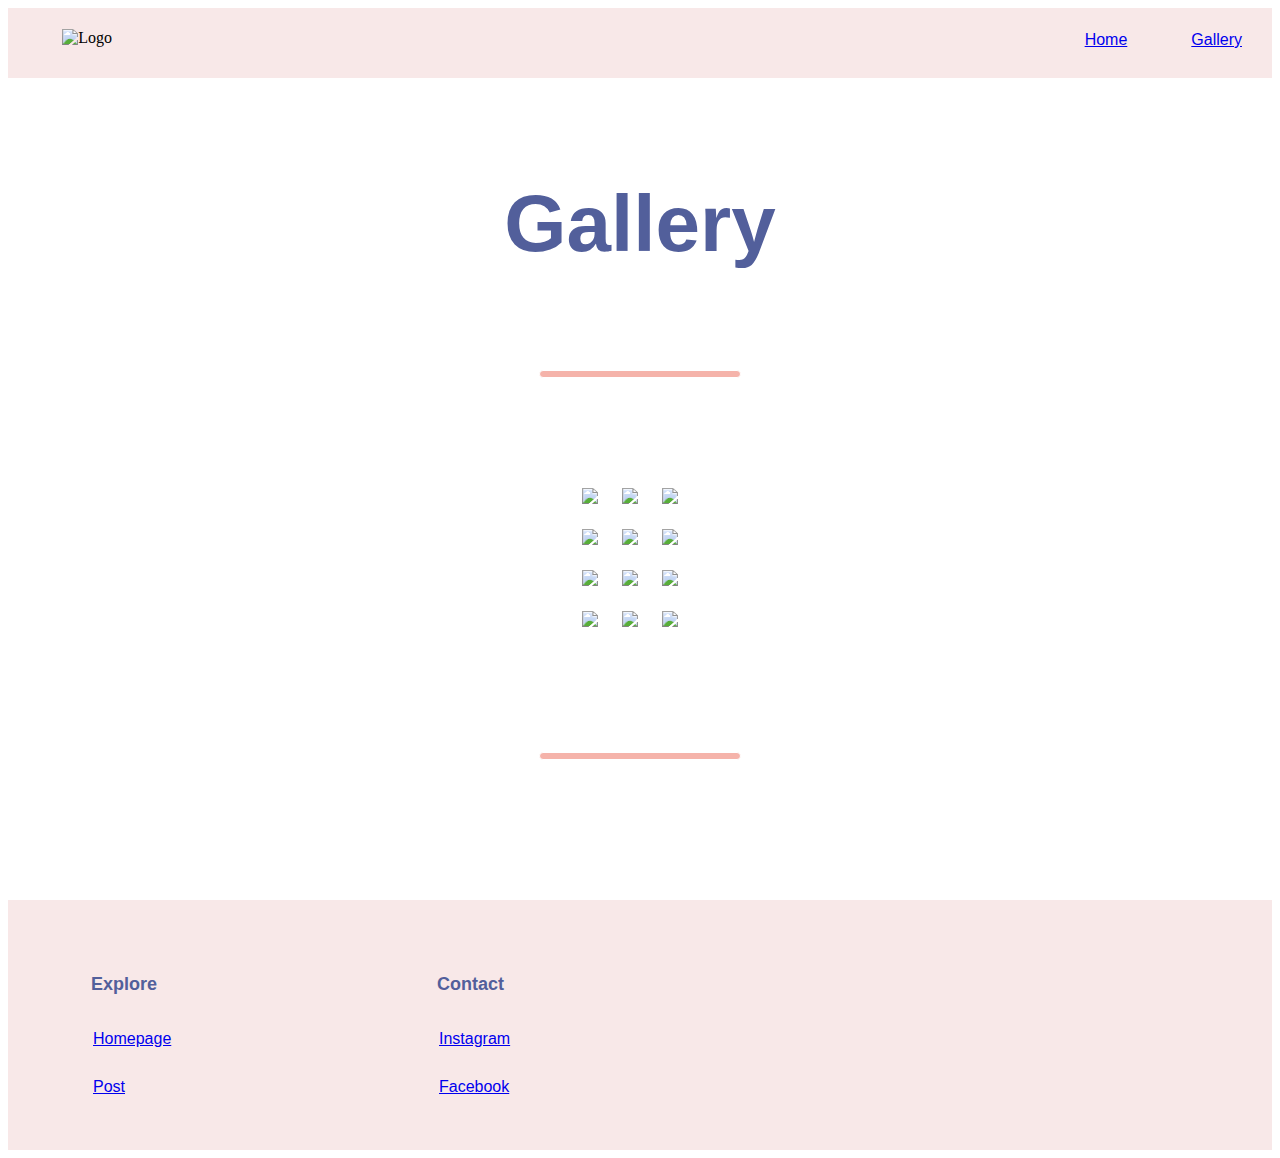
==== gallery.html @ b86c3a3b "Add files via upload" ====
<!DOCTYPE html>
<head>
    <title>Gallery</title>
    <link rel="stylesheet" href="style.css">
</head>

<body>
    <header>
    <div class="header">
        <div class="image"><img
        src="file:///Users/chiquach/Downloads/Pillow/pillow.png"
        alt="Logo"
        width="20px"
        >
        </div>
    </div>
    <nav>
        <ul id="unorderedlist">
            <li><a href="index.html">Home</a></li>
            <li><a href="gallery.html">Gallery</a></li>
        </ul>
    </nav>
    </header>

    <h1>Gallery</h1>
    <hr size="8px" width="200px">
    <div class="row1">

        <div class="column">
            <img src="file:///Users/chiquach/Downloads/netiquette.png">
            <img src="file:///Users/chiquach/Downloads/17_06%20Nha%CC%A3%CC%82t%20ki%CC%81%20ca%CC%81ch%20li.png">
            <img src="file:///Users/chiquach/Downloads/13_07%20Ca%CC%82n%20ba%CC%86%CC%80ng%20cuo%CC%A3%CC%82c%20so%CC%82%CC%81ng.png">
        </div>

        <div class="column">
            <img src="file:///Users/chiquach/Downloads/30_05%20Tuye%CC%82%CC%89n%20member%20(1).png">
            <img src="file:///Users/chiquach/Downloads/30_05%20_Secretary.png">
            <img src="file:///Users/chiquach/Downloads/30_05%20Ban%20Visual.png">
        </div>

        <div class="column">
            <img src="file:///Users/chiquach/Downloads/30_05%20Ban%20Social%20Media.png">
            <img src="file:///Users/chiquach/Downloads/30_05%20Ban%20Content.png">
            <img src="file:///Users/chiquach/Downloads/reminder.png">
        </div>

        <div class="column">
            <img src="file:///Users/chiquach/Downloads/motngaykhongmua.png">
            <img src="file:///Users/chiquach/Downloads/pillowconfession.png">
            <img src="file:///Users/chiquach/Downloads/news.png">
        </div>
        <hr size="8px" width="200px">

    </div>

    <div class="footer">
        <div class="container">
            <div class="row">
                <div class="footer-col">
                    <h4>Explore</h4>
                    <ul>
                        <div class="list"><li><a  href="homepage.html">Homepage</a></li></div>
                        <div class="list"><li><a href="post.html">Post</a></li></div>
                    </ul>
                </div>

                <div class="footer-col">
                    <h4>Contact</h4>
                    <ul>
                        <div class="list"><li><a href="https://www.instagram.com/quynchi/">Instagram</a></li></div>
                        <div class="list"><li><a href="https://www.facebook.com/chiquach21">Facebook</a></li></div>
                    </ul>
                </div>
            </div>
        </div>
    </div>
</body>
---- style.css ----
header{
    width: 100%;
    height: 70px;
    background-color: #f8e8e8;
}

.image {
    position: absolute;
    padding: 3px;
    float: left;
    margin-left: 4%;
    margin-top: 18px;
}

.name {
    text-align: center;
    margin-left: 8px;
    margin-top: 80px;
    margin-bottom: -20px;
}

#unorderedlist {
    width: auto;
    float: right;
    margin-top: 8px;
}

li {
    display: inline-block;
    padding: 15px 30px;
}

a {
    text-align: center;
    font-family: sans-serif;
}


.row {
    display: flex;
    flex-wrap: wrap;
}

.footer {
    background-color: #f8e8e8;
    padding: 50px 0;
    height: 150px;
}

.footer-col {
    width: 25%;
    padding: 0 15px;
}

.container {
    background-color: #f8e8e8;
    margin: auto;
    height: 150px;
}
.row {
    display: flex;
    flex-wrap: wrap;
}
h4 {
    font-size: 18px;
    color: #525f9b;
    margin-left: 1.8cm;
    margin-bottom: 20px;
    font-family: sans-serif;
}

.flexbox {
    display: flex;
    justify-content: space-evenly;
}

h5 {
    font-size: 18px;
    text-align: center;
    color: #525f9b;
    font-family: sans-serif;
}

p {
    font-size: 16px;
    color: #525f9b;
    text-align: center;
    font-family: sans-serif;
}

.flexbox-item {
    background-color: #f8e8e8;
    border-radius: 10px;
    border: 3px solid white;
    color: #ec8181;
    padding: 25px;
}

.Animation {
    text-align: center;
    margin: 20px;
    margin-top: 50px;
}

hr {
    background-color: #f5b3aa;
    border-radius: 20px;
    border: 1px solid white;
    margin-top: 100px;
    margin-bottom: 100px;
    text-align: center;
}

h1 {
    text-align: center;
    color: #525f9b;
    font-family: sans-serif;
    margin-top: 100px;
    margin-bottom: 10px;
    font-weight: bold;
    font-size: 80px;
}
.row1 {
    text-align: center;
    flex-wrap: wrap;
    padding: 10px 10px;
    margin-bottom: 30px;
}

.column {
    text-align: center;
}

.column img {
    justify-content: space-evenly;
    vertical-align: middle;
    width: 300px;
    margin-bottom: 25px;
    margin-right: 20px;
}

@media screen and (max-width: 500px) {
    .column {
        flex: 100%;
        max-width: 100%;
    }
}

.card {
    border: solid 2px white;
    border-radius: 20px;
}

.container2{
    padding: 5px 5px;
}

.img1 {
    text-align: center;
}

h3 {
    text-align: center;
    color: #525f9b;
    font-family: sans-serif;
    margin-top: 10px;
    margin-bottom: 10px;
    font-weight: bold;
    font-size: 30px;
}

.button {
    border: 3px solid #ec8181;
    border-radius: 20px;
    padding: 15px 32px;
    text-align: center;
    font-size: 16px;
    background-color: white;
    color: #ec8181;
    font-family: sans-serif;
    font-weight: bold;
    width: 150px;
    margin-left: 41%;
}
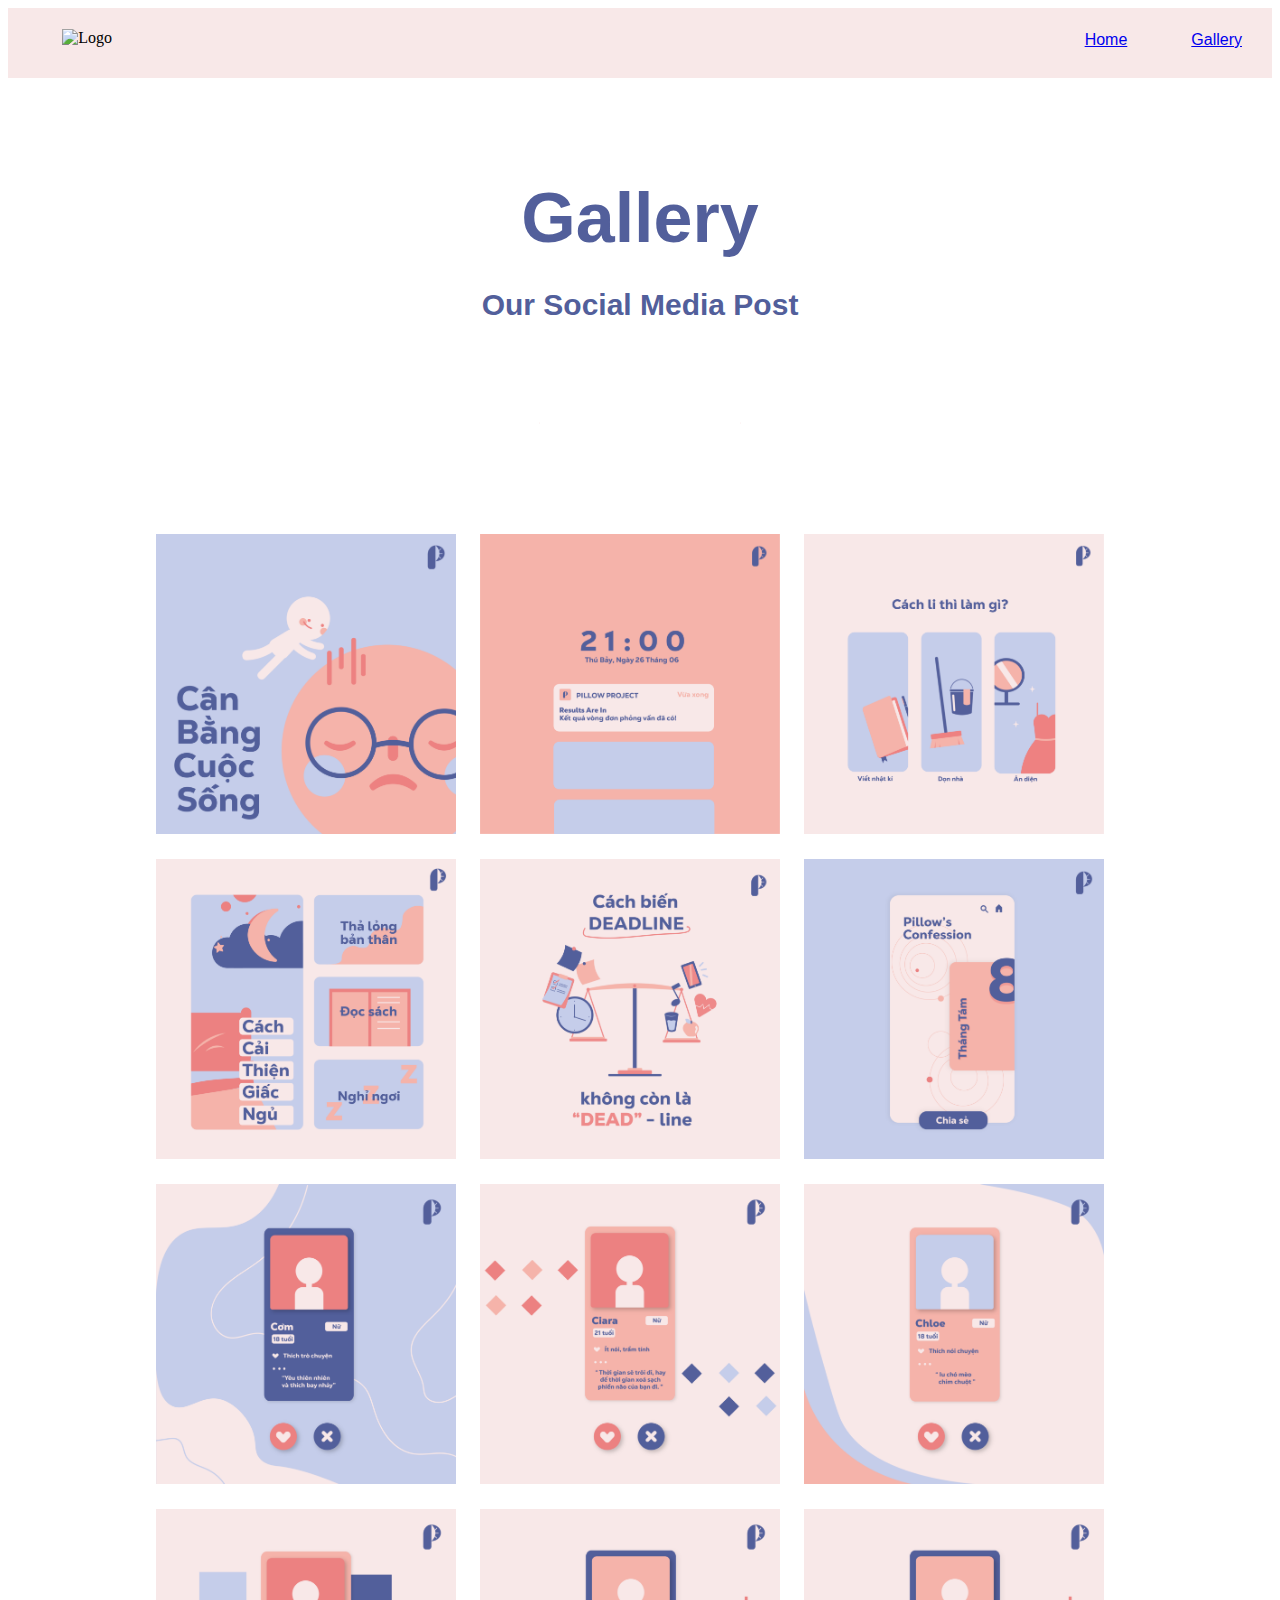
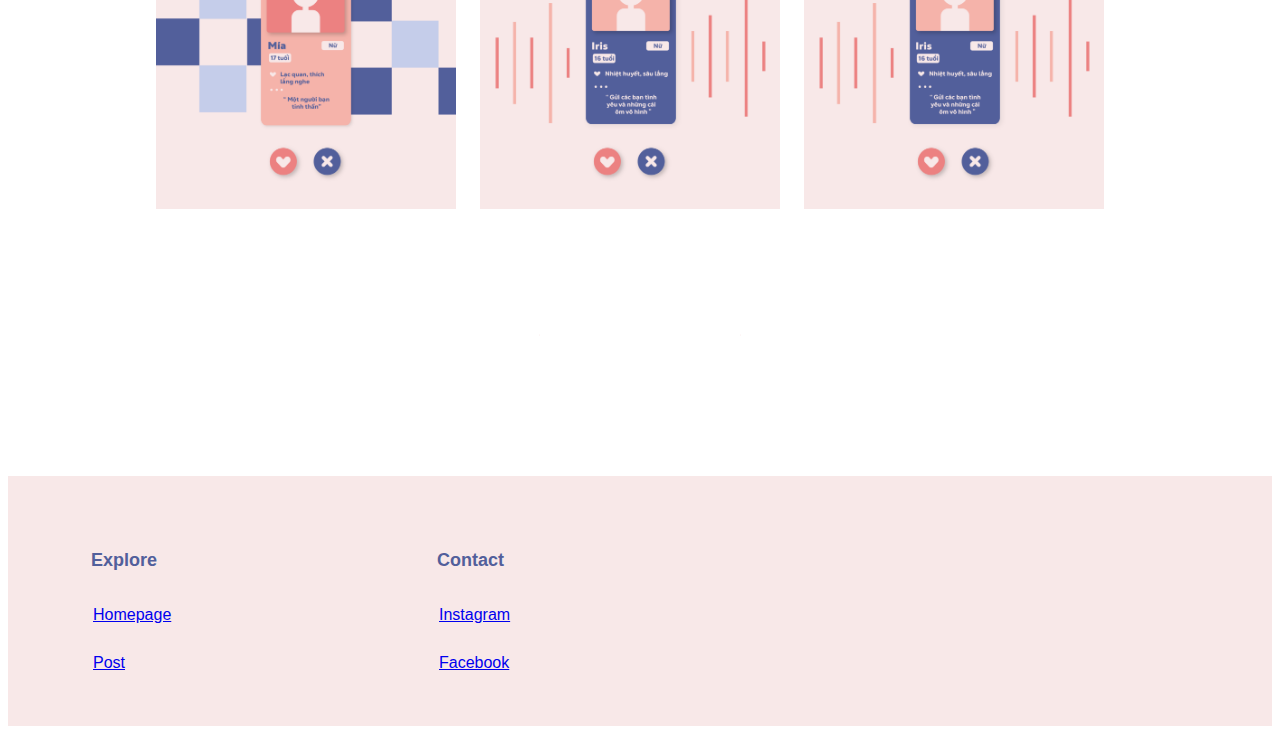
==== commit ee0adf4d: "Add files via upload" ====
--- a/gallery.html
+++ b/gallery.html
@@ -23,33 +23,36 @@
     </header>
 
     <h1>Gallery</h1>
-    <hr size="8px" width="200px">
+    <h2>Our Social Media Post</h2>
+
+    <hr>
+
     <div class="row1">
 
         <div class="column">
-            <img src="file:///Users/chiquach/Downloads/netiquette.png">
-            <img src="file:///Users/chiquach/Downloads/17_06%20Nha%CC%A3%CC%82t%20ki%CC%81%20ca%CC%81ch%20li.png">
-            <img src="file:///Users/chiquach/Downloads/13_07%20Ca%CC%82n%20ba%CC%86%CC%80ng%20cuo%CC%A3%CC%82c%20so%CC%82%CC%81ng.png">
+            <img src="img1.png">
+            <img src="img2.png">
+            <img src="img3.png">
         </div>
 
         <div class="column">
-            <img src="file:///Users/chiquach/Downloads/30_05%20Tuye%CC%82%CC%89n%20member%20(1).png">
-            <img src="file:///Users/chiquach/Downloads/30_05%20_Secretary.png">
-            <img src="file:///Users/chiquach/Downloads/30_05%20Ban%20Visual.png">
+            <img src="img4.png">
+            <img src="img5.png">
+            <img src="img6.png">
         </div>
 
         <div class="column">
-            <img src="file:///Users/chiquach/Downloads/30_05%20Ban%20Social%20Media.png">
-            <img src="file:///Users/chiquach/Downloads/30_05%20Ban%20Content.png">
-            <img src="file:///Users/chiquach/Downloads/reminder.png">
+            <img src="img7.png">
+            <img src="img8.png">
+            <img src="img9.png">
         </div>
 
         <div class="column">
-            <img src="file:///Users/chiquach/Downloads/motngaykhongmua.png">
-            <img src="file:///Users/chiquach/Downloads/pillowconfession.png">
-            <img src="file:///Users/chiquach/Downloads/news.png">
+            <img src="img10.png">
+            <img src="img11.png">
+            <img src="img11.png">
         </div>
-        <hr size="8px" width="200px">
+        <hr>
 
     </div>
 
--- a/style.css
+++ b/style.css
@@ -118,7 +118,7 @@
     margin-top: 100px;
     margin-bottom: 10px;
     font-weight: bold;
-    font-size: 80px;
+    font-size: 70px;
 }
 .row1 {
     text-align: center;
@@ -181,4 +181,19 @@
     font-weight: bold;
     width: 150px;
     margin-left: 41%;
+}
+
+h2 {
+    text-align: center;
+    color: #525f9b;
+    font-family: sans-serif;
+    margin-top: 30px;
+    margin-bottom: 10px;
+    font-weight: bold;
+    font-size: 30px;
+}
+
+hr {
+    size: 80px;
+    width: 200px;
 }